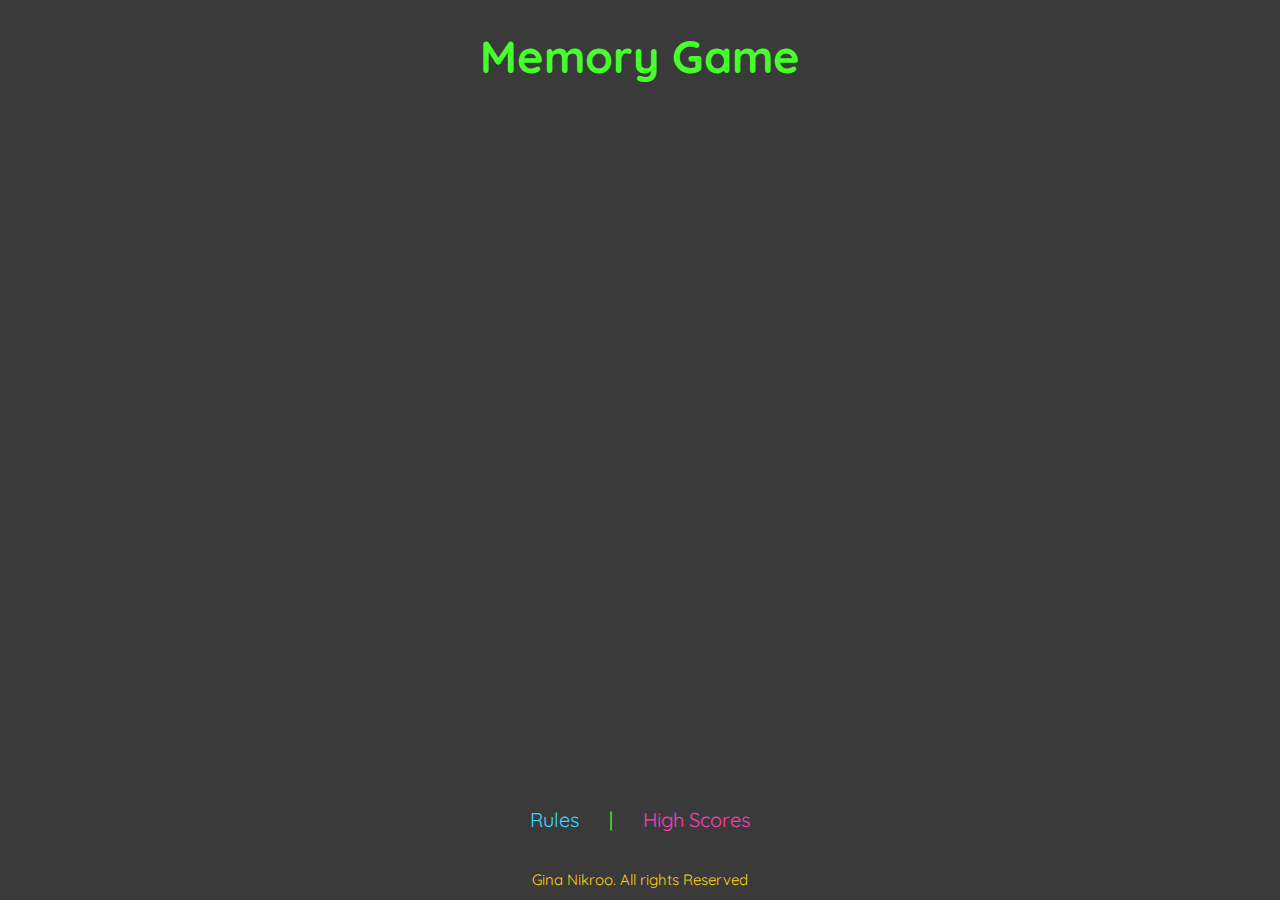
==== index.html @ ca60565d "Add nav to footer. Create styles for document. Add image for card backs" ====
<!DOCTYPE html>
<html lang="en">
<head>
    <meta charset="UTF-8">
    <meta http-equiv="X-UA-Compatible" content="IE=edge">
    <meta name="viewport" content="width=device-width, initial-scale=1.0">
    <link rel="stylesheet" href="assets/css/style.css">
    <title>Memory Game</title>
</head>
<body>
    <header>
        <section id="logo">
            <h1>Memory Game</h1>
        </section>
    </header>
    <main>
        <section id="cards">
            <div></div>
        </section>
    </main>
    <footer class="footer">
        <nav class="nav">
            <div id="rules">Rules</div>
            <div id="seperator">|</div>
            <div id="high-scores">High Scores</div>
        </nav>
        <p id="copyright">
            Gina Nikroo. All rights Reserved
        </p>
    </footer>
    <script src="assets/js/script.js"></script>
</body>
</html>
---- assets/css/style.css ----
@import url('https://fonts.googleapis.com/css2?family=Quicksand:wght@300;400;700&display=swap');

* {
    margin: 0;
    box-sizing: border-box;
    padding: 0;
}

html {
    font-size: 62.5%;
    height: 100%;
}

body {
    height: 100%;
    display: flex;
    flex-direction: column;
    font-size: 2rem;
    line-height: 4rem;
    font-family: 'Quicksand', sans-serif;
    font-weight: 400;
    color: rgb(70, 255, 45);
    background-color: #3a3a3a;
}

header {
    margin: 1rem;
    padding: 2%;
}

h1 {
    text-align: center;
    font-size: 4.5rem;
}

nav {
    padding: 0 48rem;
    margin: 2rem;
    position: relative;
    display: flex;
    justify-content: space-evenly;
}

main {
    margin-top: auto;
}

footer {
    position: relative;
    text-align: center;
    flex-shrink: 0;
}

#copyright {
    font-size: 1.5rem;
    color: rgb(253, 210, 18);
}

#rules {
    color: rgb(58, 216, 255);
}

#high-scores {
    color: rgb(255, 61, 181);
}

#cards {
    display: flex;
}
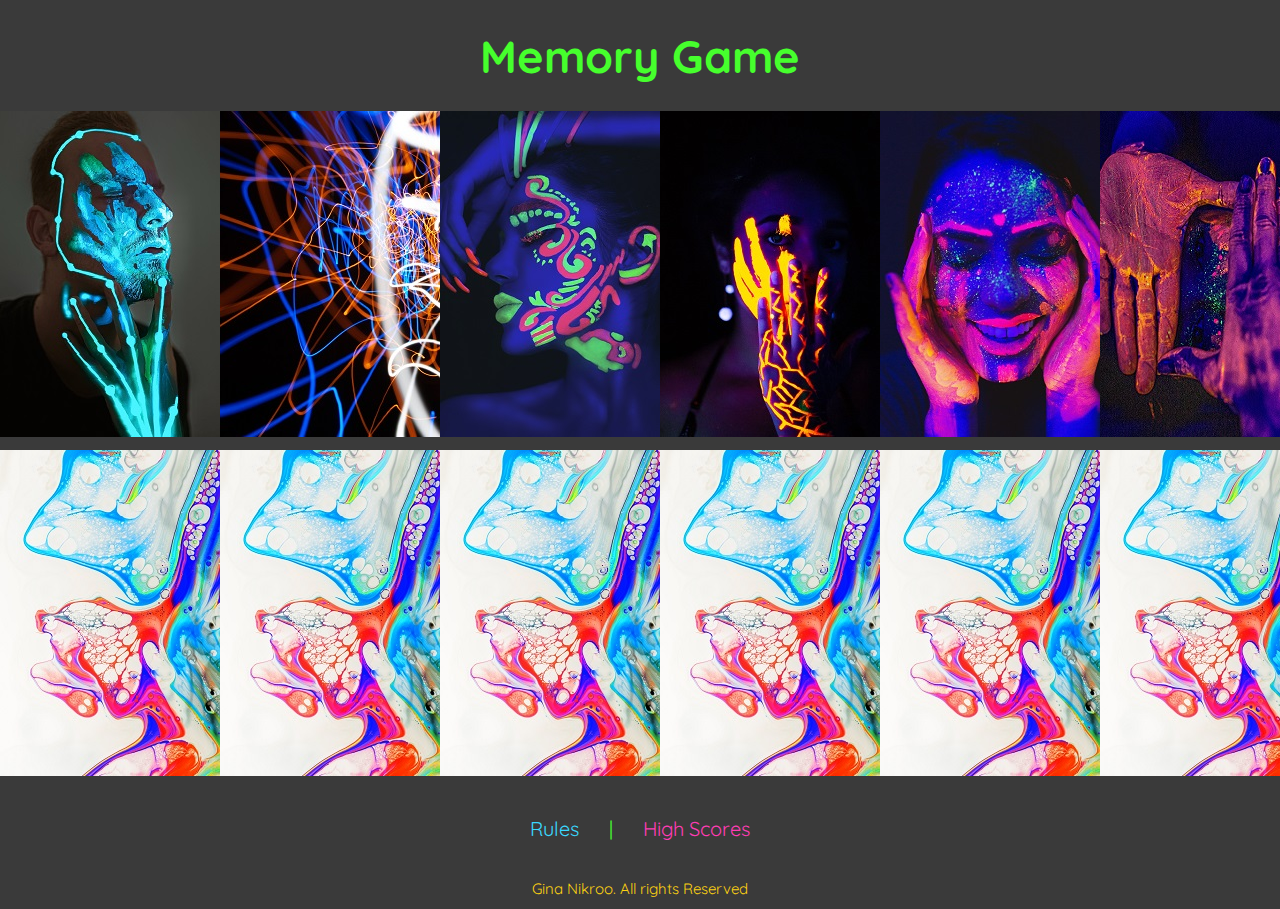
==== commit 0f54b4e9: "Upload images for card face. Upload new image for outer-face" ====
--- a/index.html
+++ b/index.html
@@ -15,7 +15,52 @@
     </header>
     <main>
         <section id="cards">
-            <div></div>
+
+            <div class="card-face">
+                <img class="inner-face" src="assets/images/pexels-clement-percheron-5025308.jpg" alt="Neon painted man">
+                <img class="outer-face" src="assets/images/pexels-alexander-ant-4585185.jpg" alt="Card">
+            </div>
+
+            <div class="card-face">
+                <img class="inner-face" src="assets/images/pexels-dimitry-anikin-4836636 (1).jpg" alt="Neon painted man">
+                <img class="outer-face" src="assets/images/pexels-alexander-ant-4585185.jpg" alt="Card">
+            </div>
+
+            <div class="card-face">
+                <img class="inner-face" src="assets/images/pexels-khashayarsk-6681435.jpg" alt="Neon painted man">
+                <img class="outer-face" src="assets/images/pexels-alexander-ant-4585185.jpg" alt="Card">
+            </div>
+
+            <div class="card-face">
+                <img class="inner-face" src="assets/images/pexels-lucas-pezeta-3374619.jpg" alt="Neon painted man">
+                <img class="outer-face" src="assets/images/pexels-alexander-ant-4585185.jpg" alt="Card">
+            </div>
+
+            <div class="card-face">
+                <img class="inner-face" src="assets/images/pexels-lucas-pezeta-3405547.jpg" alt="Neon painted man">
+                <img class="outer-face" src="assets/images/pexels-alexander-ant-4585185.jpg" alt="Card">
+            </div>
+
+            <div class="card-face">
+                <img class="inner-face" src="assets/images/pexels-lucas-pezeta-4336968.jpg" alt="Neon painted man">
+                <img class="outer-face" src="assets/images/pexels-alexander-ant-4585185.jpg" alt="Card">
+            </div>
+
+            <div class="card-face">
+                <img class="inner-face" src="assets/images/pexels-maddy-freddie-5276620.jpg" alt="Neon painted man">
+                <img class="outer-face" src="assets/images/pexels-alexander-ant-4585185.jpg" alt="Card">
+            </div>
+
+            <div class="card-face">
+                <img class="inner-face" src="assets/images/pexels-maksim-goncharenok-5820028.jpg" alt="Neon painted man">
+                <img class="outer-face" src="assets/images/pexels-alexander-ant-4585185.jpg" alt="Card">
+            </div>
+
+            <div class="card-face">
+                <img class="inner-face" src="assets/images/pexels-maksim-goncharenok-5820032.jpg" alt="Neon painted man">
+                <img class="outer-face" src="assets/images/pexels-alexander-ant-4585185.jpg" alt="Card">
+            </div>
+
         </section>
     </main>
     <footer class="footer">
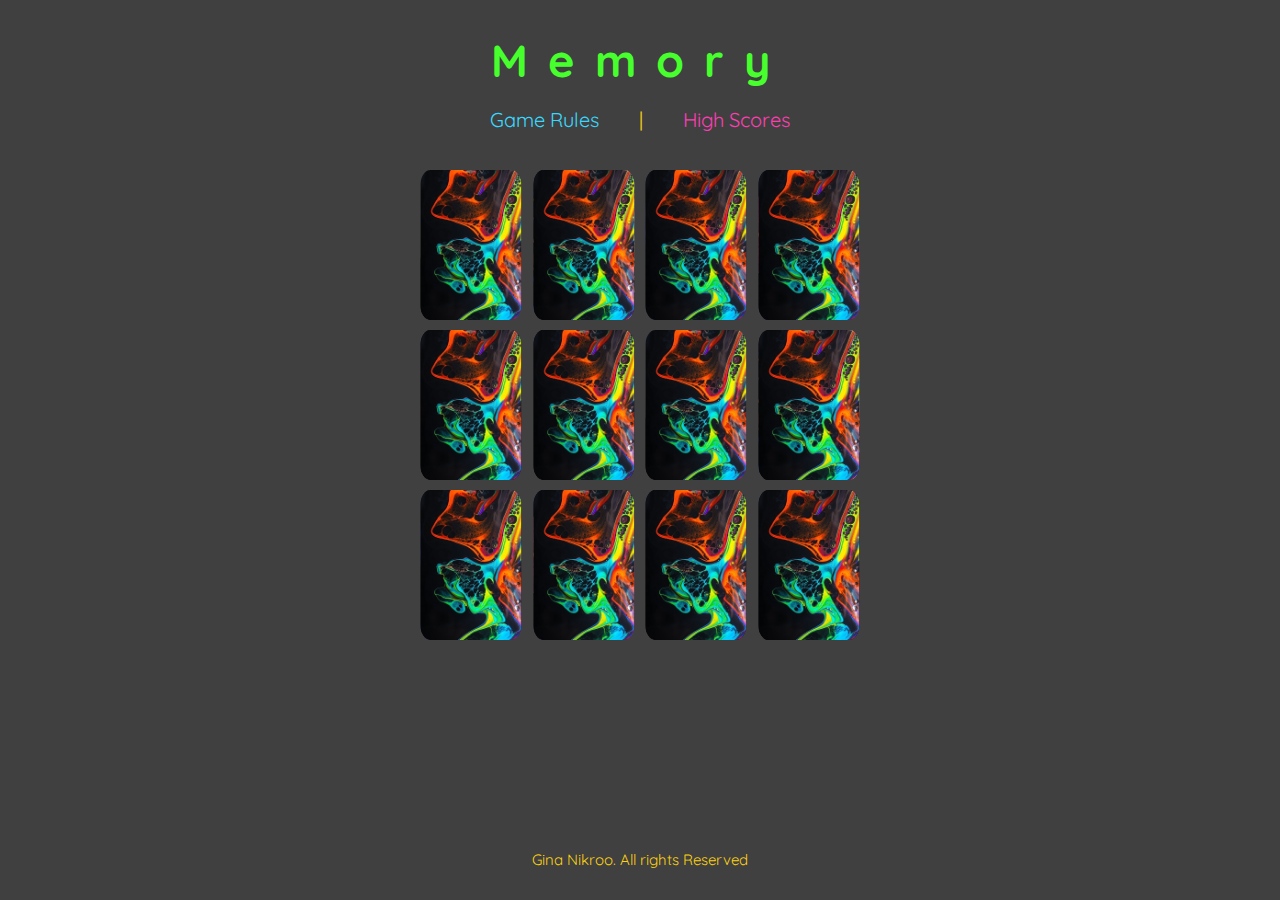
==== commit 3db8658d: "Create and style pages for game rules and high scores." ====
--- a/index.html
+++ b/index.html
@@ -5,70 +5,82 @@
     <meta http-equiv="X-UA-Compatible" content="IE=edge">
     <meta name="viewport" content="width=device-width, initial-scale=1.0">
     <link rel="stylesheet" href="assets/css/style.css">
-    <title>Memory Game</title>
+    <title>Memory</title>
 </head>
 <body>
     <header>
         <section id="logo">
-            <h1>Memory Game</h1>
+            <h1 id="home">Memory</h1>
         </section>
+        <nav class="nav">
+            <div class="rules"><a href="rules.html">Game Rules</a></div>
+            <div class="seperator">|</div>
+            <div class="high-scores"><a href="high-scores.html">High Scores</a></div>
+        </nav>  
     </header>
     <main>
         <section id="cards">
 
-            <div class="card-face">
-                <img class="inner-face" src="assets/images/pexels-clement-percheron-5025308.jpg" alt="Neon painted man">
-                <img class="outer-face" src="assets/images/pexels-alexander-ant-4585185.jpg" alt="Card">
+            <div class="row">
+                <div class="column">
+                    <img class="card-faces inner-face" src="assets/images/pexels-clement-percheron-5025308.jpg" alt="Neon painted man">
+                    <img class="card-faces outer-face" src="assets/images/pexels-alexander-ant-4585185.jpg" alt="Card face">
+                </div>
+                <div class="column">
+                    <img class="card-faces inner-face" src="assets/images/pexels-dimitry-anikin-4836636 (1).jpg" alt="Neon lights">
+                    <img class="card-faces outer-face" src="assets/images/pexels-alexander-ant-4585185.jpg" alt="Card face">
+                </div>
+                <div class="column">
+                    <img class="card-faces inner-face" src="assets/images/pexels-khashayarsk-6681435.jpg" alt="Neon painted woman">
+                    <img class="card-faces outer-face" src="assets/images/pexels-alexander-ant-4585185.jpg" alt="Card face">
+                </div>
+                <div class="column">
+                    <img class="card-faces inner-face" src="assets/images/pexels-lucas-pezeta-4336968.jpg" alt="Neon painted hands">
+                    <img class="card-faces outer-face" src="assets/images/pexels-alexander-ant-4585185.jpg" alt="Card face">
+                </div>
             </div>
 
-            <div class="card-face">
-                <img class="inner-face" src="assets/images/pexels-dimitry-anikin-4836636 (1).jpg" alt="Neon painted man">
-                <img class="outer-face" src="assets/images/pexels-alexander-ant-4585185.jpg" alt="Card">
+            <div class="row">
+                <div class="column">
+                    <img class="card-faces inner-face" src="assets/images/pexels-maksim-goncharenok-5820028.jpg" alt="Mouth neon lights">
+                    <img class="card-faces outer-face" src="assets/images/pexels-alexander-ant-4585185.jpg" alt="Card face">
+                </div>
+                <div class="column">
+                    <img class="card-faces inner-face" src="assets/images/pexels-maksim-goncharenok-5820032.jpg" alt="Rainbow neon lights">
+                    <img class="card-faces outer-face" src="assets/images/pexels-alexander-ant-4585185.jpg" alt="Card face">
+                </div>
+                <div class="column">
+                    <img class="card-faces inner-face" src="assets/images/pexels-clement-percheron-5025308.jpg" alt="Neon painted man">
+                    <img class="card-faces outer-face" src="assets/images/pexels-alexander-ant-4585185.jpg" alt="Card face">
+                </div>
+                <div class="column">
+                    <img class="card-faces inner-face" src="assets/images/pexels-dimitry-anikin-4836636 (1).jpg" alt="Neon lights">
+                    <img class="card-faces outer-face" src="assets/images/pexels-alexander-ant-4585185.jpg" alt="Card face">
+                </div>
             </div>
 
-            <div class="card-face">
-                <img class="inner-face" src="assets/images/pexels-khashayarsk-6681435.jpg" alt="Neon painted man">
-                <img class="outer-face" src="assets/images/pexels-alexander-ant-4585185.jpg" alt="Card">
-            </div>
-
-            <div class="card-face">
-                <img class="inner-face" src="assets/images/pexels-lucas-pezeta-3374619.jpg" alt="Neon painted man">
-                <img class="outer-face" src="assets/images/pexels-alexander-ant-4585185.jpg" alt="Card">
-            </div>
-
-            <div class="card-face">
-                <img class="inner-face" src="assets/images/pexels-lucas-pezeta-3405547.jpg" alt="Neon painted man">
-                <img class="outer-face" src="assets/images/pexels-alexander-ant-4585185.jpg" alt="Card">
-            </div>
-
-            <div class="card-face">
-                <img class="inner-face" src="assets/images/pexels-lucas-pezeta-4336968.jpg" alt="Neon painted man">
-                <img class="outer-face" src="assets/images/pexels-alexander-ant-4585185.jpg" alt="Card">
-            </div>
-
-            <div class="card-face">
-                <img class="inner-face" src="assets/images/pexels-maddy-freddie-5276620.jpg" alt="Neon painted man">
-                <img class="outer-face" src="assets/images/pexels-alexander-ant-4585185.jpg" alt="Card">
-            </div>
-
-            <div class="card-face">
-                <img class="inner-face" src="assets/images/pexels-maksim-goncharenok-5820028.jpg" alt="Neon painted man">
-                <img class="outer-face" src="assets/images/pexels-alexander-ant-4585185.jpg" alt="Card">
-            </div>
-
-            <div class="card-face">
-                <img class="inner-face" src="assets/images/pexels-maksim-goncharenok-5820032.jpg" alt="Neon painted man">
-                <img class="outer-face" src="assets/images/pexels-alexander-ant-4585185.jpg" alt="Card">
+            <div class="row">
+                <div class="column">
+                    <img class="card-faces inner-face" src="assets/images/pexels-khashayarsk-6681435.jpg" alt="Neon painted woman">
+                    <img class="card-faces outer-face" src="assets/images/pexels-alexander-ant-4585185.jpg" alt="Card face">
+                </div>
+                <div class="column">
+                    <img class="card-faces inner-face" src="assets/images/pexels-lucas-pezeta-4336968.jpg" alt="Neon painted hands">
+                    <img class="card-faces outer-face" src="assets/images/pexels-alexander-ant-4585185.jpg" alt="Card face">
+                </div>
+                <div class="column">
+                    <img class="card-faces inner-face" src="assets/images/pexels-maksim-goncharenok-5820028.jpg" alt="Mouth neon lights">
+                    <img class="card-faces outer-face" src="assets/images/pexels-alexander-ant-4585185.jpg" alt="Card face">
+                </div>
+                <div class="column">
+                    <img class="card-faces inner-face" src="assets/images/pexels-maksim-goncharenok-5820032.jpg" alt="Rainbow neon lights">
+                    <img class="card-faces outer-face" src="assets/images/pexels-alexander-ant-4585185.jpg" alt="Card face">
+                </div>
             </div>
 
         </section>
     </main>
     <footer class="footer">
-        <nav class="nav">
-            <div id="rules">Rules</div>
-            <div id="seperator">|</div>
-            <div id="high-scores">High Scores</div>
-        </nav>
         <p id="copyright">
             Gina Nikroo. All rights Reserved
         </p>
--- a/assets/css/style.css
+++ b/assets/css/style.css
@@ -12,58 +12,96 @@
 }
 
 body {
+    display: flex;
+    min-height: 95vh;
+    flex-direction: column;
+    padding: 2rem;
     height: 100%;
-    display: flex;
-    flex-direction: column;
     font-size: 2rem;
     line-height: 4rem;
     font-family: 'Quicksand', sans-serif;
     font-weight: 400;
     color: rgb(70, 255, 45);
-    background-color: #3a3a3a;
+    background-color: #404040;
 }
 
 header {
-    margin: 1rem;
-    padding: 2%;
+    margin: auto;
+    padding-top: 2rem;
 }
 
 h1 {
     text-align: center;
     font-size: 4.5rem;
+    letter-spacing: 2rem;
 }
 
+main {
+    flex: 1;
+}
+
+a {
+    text-decoration: none;
+    color: inherit;
+}
+
+/* nav */
 nav {
-    padding: 0 48rem;
     margin: 2rem;
     position: relative;
     display: flex;
-    justify-content: space-evenly;
+    justify-content: center;
 }
 
-main {
-    margin-top: auto;
+.seperator {
+    padding: 0 4rem;
+    color: rgb(253, 210, 18);
 }
 
+.rules, #rules {
+    color: rgb(58, 216, 255);
+}
+
+.high-scores, #high-scores {
+    color: rgb(255, 61, 181);
+}
+
+/* cards */
+#cards {
+    max-height: 90rem;
+    max-width: 45rem;
+    margin: 0 auto;
+}
+
+.row {
+    display: flex;
+    justify-content: center;
+    min-height: 16rem;
+  }
+  
+.column {
+    width: 25%;
+    height: 7.5rem;
+    margin: 1rem;
+    position: relative;
+}
+
+.card-faces {
+    max-height: 15rem;
+    border-radius: 10%;
+    position: absolute;
+    left: 50%;
+    transform: translateX(-50%);
+}
+
+.outer-face{
+    filter: invert(100%);
+}
+
+/* footer */
 footer {
     position: relative;
     text-align: center;
-    flex-shrink: 0;
-}
-
-#copyright {
     font-size: 1.5rem;
     color: rgb(253, 210, 18);
-}
-
-#rules {
-    color: rgb(58, 216, 255);
-}
-
-#high-scores {
-    color: rgb(255, 61, 181);
-}
-
-#cards {
-    display: flex;
-}
+}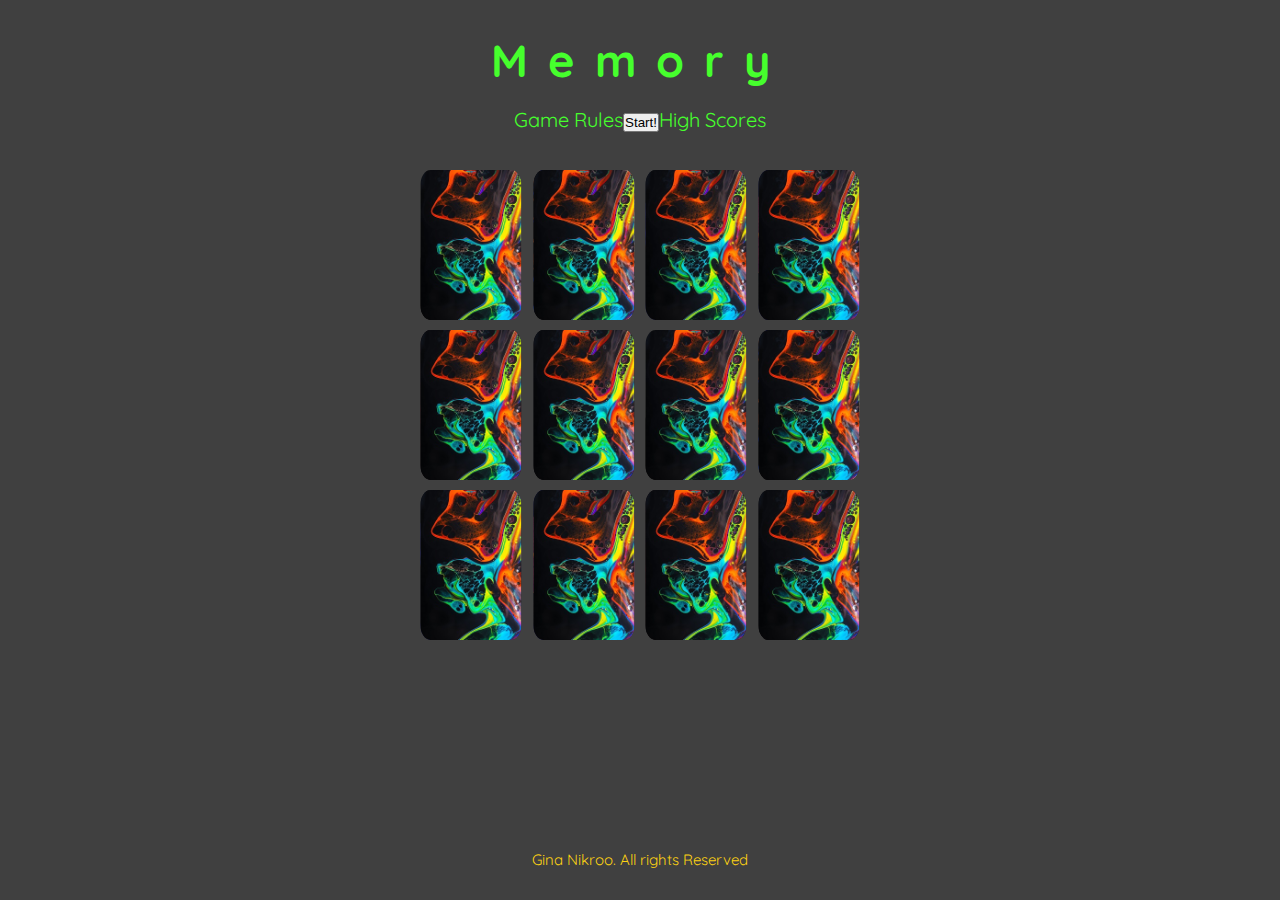
==== commit a3ce54f9: "Reassign start button" ====
--- a/index.html
+++ b/index.html
@@ -10,12 +10,14 @@
 <body>
     <header>
         <section id="logo">
-            <h1 id="home">Memory</h1>
+            <h1 class="pink">Memory</h1>
         </section>
         <nav class="nav">
-            <div class="rules"><a href="rules.html">Game Rules</a></div>
-            <div class="seperator">|</div>
-            <div class="high-scores"><a href="high-scores.html">High Scores</a></div>
+            <div class="blue pill"><a href="rules.html">Game Rules</a></div>
+            <div class="start-button">
+                <button id="start-button" class="orange">Start!</button>
+            </div>
+            <div class="green pill"><a href="high-scores.html">High Scores</a></div>
         </nav>  
     </header>
     <main>
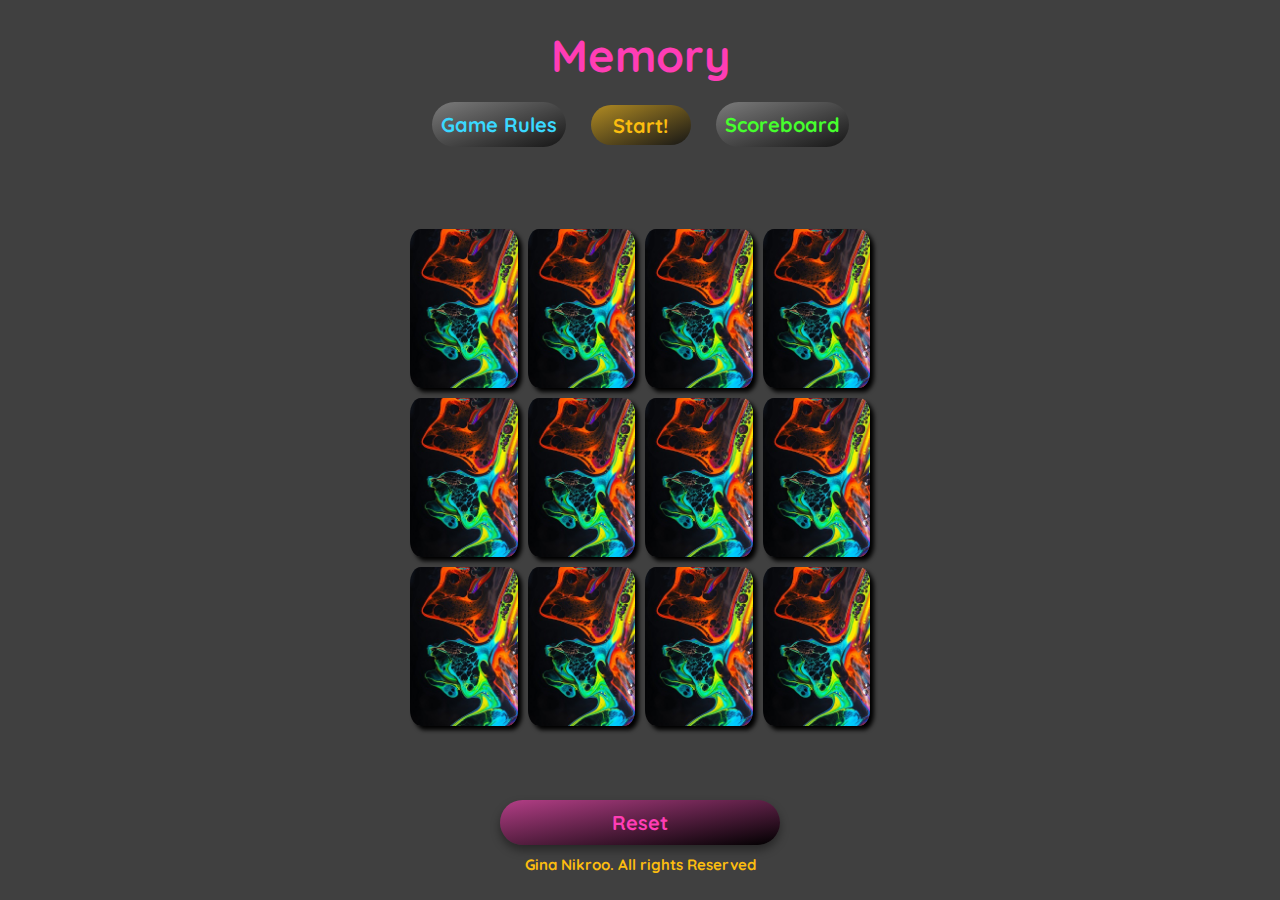
==== commit 429b494f: "Remove form action and upload images for README" ====
--- a/index.html
+++ b/index.html
@@ -5,6 +5,7 @@
     <meta http-equiv="X-UA-Compatible" content="IE=edge">
     <meta name="viewport" content="width=device-width, initial-scale=1.0">
     <link rel="stylesheet" href="assets/css/style.css">
+    <link rel="icon" type="image/x-icon" href="assets/images/favicon.ico"/>
     <title>Memory</title>
 </head>
 <body>
@@ -13,74 +14,150 @@
             <h1 class="pink">Memory</h1>
         </section>
         <nav class="nav">
-            <div class="blue pill"><a href="rules.html">Game Rules</a></div>
-            <div class="start-button">
-                <button id="start-button" class="orange">Start!</button>
+            <div class="nav-buttons blue"><a href="rules.html">Game Rules</a></div>
+            <div class="nav-buttons start-button">
+                <button id="start-button" class="home orange">Start!</button> 
             </div>
-            <div class="green pill"><a href="high-scores.html">High Scores</a></div>
+            <div class="nav-buttons green"><a href="scoreboard.html">Scoreboard</a></div>
         </nav>  
     </header>
     <main>
-        <section id="cards">
-
-            <div class="row">
-                <div class="column">
-                    <img class="card-faces inner-face" src="assets/images/pexels-clement-percheron-5025308.jpg" alt="Neon painted man">
-                    <img class="card-faces outer-face" src="assets/images/pexels-alexander-ant-4585185.jpg" alt="Card face">
+        <ul id="card-grid">
+            <li class="column">
+                <div class="card">
+                    <div class="inner-face">
+                        <img class="card-faces" src="assets/images/pexels-clement-percheron-5025308.jpg" alt="Neon painted man">
+                    </div>
+                    <div class="outer-face">
+                        <img class="card-faces" src="assets/images/pexels-alexander-ant-4585185.jpg" alt="Card face">                    
+                    </div>
                 </div>
-                <div class="column">
-                    <img class="card-faces inner-face" src="assets/images/pexels-dimitry-anikin-4836636 (1).jpg" alt="Neon lights">
-                    <img class="card-faces outer-face" src="assets/images/pexels-alexander-ant-4585185.jpg" alt="Card face">
+            </li>
+            <li class="column">
+                <div class="card">
+                    <div class="inner-face">
+                        <img class="card-faces" src="assets/images/pexels-dimitry-anikin-4836636.jpg" alt="Neon lights">
+                    </div>
+                    <div class="outer-face">
+                        <img class="card-faces" src="assets/images/pexels-alexander-ant-4585185.jpg" alt="Card face">                    
+                    </div>
                 </div>
-                <div class="column">
-                    <img class="card-faces inner-face" src="assets/images/pexels-khashayarsk-6681435.jpg" alt="Neon painted woman">
-                    <img class="card-faces outer-face" src="assets/images/pexels-alexander-ant-4585185.jpg" alt="Card face">
+            </li>
+            <li class="column">
+                <div class="card">
+                    <div class="inner-face">
+                        <img class="card-faces" src="assets/images/pexels-khashayarsk-6681435.jpg" alt="Neon painted woman">                  
+                    </div>
+                    <div class="outer-face">
+                        <img class="card-faces" src="assets/images/pexels-alexander-ant-4585185.jpg" alt="Card face">                    
+                    </div>
                 </div>
-                <div class="column">
-                    <img class="card-faces inner-face" src="assets/images/pexels-lucas-pezeta-4336968.jpg" alt="Neon painted hands">
-                    <img class="card-faces outer-face" src="assets/images/pexels-alexander-ant-4585185.jpg" alt="Card face">
+            </li>
+            <li class="column">
+                <div class="card">
+                    <div class="inner-face">
+                        <img class="card-faces" src="assets/images/pexels-lucas-pezeta-4336968.jpg" alt="Neon painted hands">
+                    </div>
+                    <div class="outer-face">
+                        <img class="card-faces" src="assets/images/pexels-alexander-ant-4585185.jpg" alt="Card face">
+                    </div>
                 </div>
+            </li>
+            <li class="column">
+                <div class="card">
+                    <div class="inner-face">
+                        <img class="card-faces" src="assets/images/pexels-maksim-goncharenok-5820028.jpg" alt="Mouth neon lights">
+                    </div>
+                    <div class="outer-face">
+                        <img class="card-faces" src="assets/images/pexels-alexander-ant-4585185.jpg" alt="Card face">                    
+                    </div>
+                </div>
+            </li>
+            <li class="column">
+                <div class="card">
+                    <div class="inner-face">
+                        <img class="card-faces" src="assets/images/pexels-maksim-goncharenok-5820032.jpg" alt="Rainbow neon lights">
+                    </div>
+                    <div class="outer-face">
+                        <img class="card-faces" src="assets/images/pexels-alexander-ant-4585185.jpg" alt="Card face">
+                    </div>
+                </div>
+            </li>
+            <li class="column">
+                <div class="card">
+                    <div class="inner-face">
+                        <img class="card-faces" src="assets/images/pexels-clement-percheron-5025308.jpg" alt="Neon painted man">
+                    </div>
+                    <div class="outer-face">
+                        <img class="card-faces" src="assets/images/pexels-alexander-ant-4585185.jpg" alt="Card face">
+                    </div>
+                </div>
+            </li>
+            <li class="column">
+                <div class="card">
+                    <div class="inner-face">
+                        <img class="card-faces" src="assets/images/pexels-dimitry-anikin-4836636.jpg" alt="Neon lights">
+                    </div>
+                    <div class="outer-face">
+                        <img class="card-faces" src="assets/images/pexels-alexander-ant-4585185.jpg" alt="Card face">
+                    </div>
+                </div>
+            </li>
+            <li class="column">
+                <div class="card">
+                    <div class="inner-face">
+                        <img class="card-faces" src="assets/images/pexels-khashayarsk-6681435.jpg" alt="Neon painted woman">
+                    </div>
+                    <div class="outer-face">
+                        <img class="card-faces" src="assets/images/pexels-alexander-ant-4585185.jpg" alt="Card face">
+                    </div>
+                </div>
+            </li>
+            <li class="column">
+                <div class="card">
+                    <div class="inner-face">
+                        <img class="card-faces" src="assets/images/pexels-lucas-pezeta-4336968.jpg" alt="Neon painted hands">
+                    </div>
+                    <div class="outer-face">
+                        <img class="card-faces" src="assets/images/pexels-alexander-ant-4585185.jpg" alt="Card face">
+                    </div>
+                </div>
+            </li>
+            <li class="column">
+                <div class="card">
+                    <div class="inner-face">
+                        <img class="card-faces" src="assets/images/pexels-maksim-goncharenok-5820028.jpg" alt="Mouth neon lights">
+                    </div>
+                    <div class="outer-face">
+                        <img class="card-faces" src="assets/images/pexels-alexander-ant-4585185.jpg" alt="Card face">
+                    </div>
+                </div>
+            </li>
+            <li class="column">
+                <div class="card">
+                    <div class="inner-face">
+                        <img class="card-faces" src="assets/images/pexels-maksim-goncharenok-5820032.jpg" alt="Rainbow neon lights">
+                    </div>
+                    <div class="outer-face">
+                        <img class="card-faces" src="assets/images/pexels-alexander-ant-4585185.jpg" alt="Card face">
+                    </div>
+                </div>
+            </li>
+        </ul>     
+        <div id="game-modal" class="modal">
+            <div class="modal-content">
+                <form method="post" id="scoreboard-form">
+                    <p class="green">Congratulations! You won in <span class="game-time"></span> seconds!</p>
+                    <p class="blue">Enter your name to add to the scoreboard!</p>
+                    <label class="purple" for="score-name">Name</label>
+                    <input class="text-input" id="score-name" type="text" name="score_name" required>
+                    <input id="add-button" type="submit" value="Submit">
+                </form>
             </div>
-
-            <div class="row">
-                <div class="column">
-                    <img class="card-faces inner-face" src="assets/images/pexels-maksim-goncharenok-5820028.jpg" alt="Mouth neon lights">
-                    <img class="card-faces outer-face" src="assets/images/pexels-alexander-ant-4585185.jpg" alt="Card face">
-                </div>
-                <div class="column">
-                    <img class="card-faces inner-face" src="assets/images/pexels-maksim-goncharenok-5820032.jpg" alt="Rainbow neon lights">
-                    <img class="card-faces outer-face" src="assets/images/pexels-alexander-ant-4585185.jpg" alt="Card face">
-                </div>
-                <div class="column">
-                    <img class="card-faces inner-face" src="assets/images/pexels-clement-percheron-5025308.jpg" alt="Neon painted man">
-                    <img class="card-faces outer-face" src="assets/images/pexels-alexander-ant-4585185.jpg" alt="Card face">
-                </div>
-                <div class="column">
-                    <img class="card-faces inner-face" src="assets/images/pexels-dimitry-anikin-4836636 (1).jpg" alt="Neon lights">
-                    <img class="card-faces outer-face" src="assets/images/pexels-alexander-ant-4585185.jpg" alt="Card face">
-                </div>
-            </div>
-
-            <div class="row">
-                <div class="column">
-                    <img class="card-faces inner-face" src="assets/images/pexels-khashayarsk-6681435.jpg" alt="Neon painted woman">
-                    <img class="card-faces outer-face" src="assets/images/pexels-alexander-ant-4585185.jpg" alt="Card face">
-                </div>
-                <div class="column">
-                    <img class="card-faces inner-face" src="assets/images/pexels-lucas-pezeta-4336968.jpg" alt="Neon painted hands">
-                    <img class="card-faces outer-face" src="assets/images/pexels-alexander-ant-4585185.jpg" alt="Card face">
-                </div>
-                <div class="column">
-                    <img class="card-faces inner-face" src="assets/images/pexels-maksim-goncharenok-5820028.jpg" alt="Mouth neon lights">
-                    <img class="card-faces outer-face" src="assets/images/pexels-alexander-ant-4585185.jpg" alt="Card face">
-                </div>
-                <div class="column">
-                    <img class="card-faces inner-face" src="assets/images/pexels-maksim-goncharenok-5820032.jpg" alt="Rainbow neon lights">
-                    <img class="card-faces outer-face" src="assets/images/pexels-alexander-ant-4585185.jpg" alt="Card face">
-                </div>
-            </div>
-
-        </section>
+        </div>
+        <div class="reset-parent">
+            <button id="reset-button" class="pink">Reset</button>
+        </div>
     </main>
     <footer class="footer">
         <p id="copyright">
--- a/assets/css/style.css
+++ b/assets/css/style.css
@@ -4,6 +4,7 @@
     margin: 0;
     box-sizing: border-box;
     padding: 0;
+    -webkit-tap-highlight-color: transparent;
 }
 
 html {
@@ -14,30 +15,32 @@
 body {
     display: flex;
     min-height: 95vh;
+    max-width: 95vw;
+    margin: auto;
     flex-direction: column;
-    padding: 2rem;
+    padding: 1.5rem;
     height: 100%;
     font-size: 2rem;
     line-height: 4rem;
     font-family: 'Quicksand', sans-serif;
     font-weight: 400;
-    color: rgb(70, 255, 45);
+    color: white;
     background-color: #404040;
-}
-
-header {
-    margin: auto;
-    padding-top: 2rem;
-}
-
-h1 {
-    text-align: center;
-    font-size: 4.5rem;
-    letter-spacing: 2rem;
 }
 
 main {
     flex: 1;
+    display: flex;
+    flex-direction: column;
+}
+
+header {
+    padding-top: 2rem;
+}
+
+h1 {
+    text-align: center;
+    font-size: 4.5rem;
 }
 
 a {
@@ -45,63 +48,365 @@
     color: inherit;
 }
 
+#logo {
+    padding-bottom: 1rem;
+}
+
 /* nav */
 nav {
+    font-weight: 700;
     margin: 2rem;
     position: relative;
     display: flex;
     justify-content: center;
 }
 
-.seperator {
-    padding: 0 4rem;
-    color: rgb(253, 210, 18);
-}
-
-.rules, #rules {
-    color: rgb(58, 216, 255);
-}
-
-.high-scores, #high-scores {
-    color: rgb(255, 61, 181);
-}
-
+nav a {
+    padding: 1rem 0.9rem;
+    border: none;
+    background-image: linear-gradient(to bottom right,rgba(182, 182, 182, 0.5), rgba(0, 0, 0, 0.65));
+    border-radius: 2.5rem;
+}
+
+.nav-buttons {
+    padding: 0 1rem;
+    text-align: center;
+}
+
+/* start button */
+#start-button {
+    height: 100%;
+    width: 10rem;
+    margin: 0px 0.5rem;
+    border: none;
+    background-color: inherit;
+    font-family: inherit;
+    background-image: linear-gradient(to bottom right, rgba(252, 189, 15, .6), rgba(0, 0, 0, 0.65));
+    border-radius: 2.5rem;
+    font-weight: 700;
+    font-size: inherit;
+    cursor: pointer;
+    text-align: center;
+}
+
+
+/* home page */
 /* cards */
-#cards {
-    max-height: 90rem;
-    max-width: 45rem;
+#card-grid {
+    flex-grow: 1;
+    padding: 0;
+    list-style: none;
+    display: flex;
+    flex-wrap: wrap;
+    max-width: 47rem;
     margin: 0 auto;
-}
-
-.row {
-    display: flex;
-    justify-content: center;
-    min-height: 16rem;
-  }
+    cursor: auto;
+    align-content: center;
+}
+
+.column {
+    perspective: 1000px;
+    -webkit-perspective: 1000px;
+    width: calc(25% - 1rem);
+    position: relative;
+    margin: 5px;
+    align-items: center;
+}
+
+.thirds{
+    width: calc(33.333% - 10px);
+}
   
-.column {
-    width: 25%;
-    height: 7.5rem;
-    margin: 1rem;
-    position: relative;
+.card {
+    transform-style: preserve-3d;
+    transition: transform 0.6s;
+    width: 100%;
+    max-width: 20rem;
+    margin: 0 auto;
+    height: auto;
+    vertical-align: middle;
 }
 
 .card-faces {
-    max-height: 15rem;
     border-radius: 10%;
+    width: 100%;
+    height: auto;
+    display: block;
+    box-shadow: 4px 4px 4px black;
+}
+
+.inner-face, .outer-face {
+    transition: transform 0.6s;
+    -webkit-backface-visibility: hidden;
+    backface-visibility: hidden;
+    visibility:visible;
+}
+
+.inner-face {
+    transform: rotateY(180deg);    
+    -webkit-transform: rotateY(180deg);
+    position: absolute;
+}
+
+.column > .flipped {
+    transform: rotateY(180deg);
+    -webkit-transform: rotateY(180deg);
+}
+
+.column > .match {
+    transform: rotateY(180deg);
+    -webkit-transform: rotateY(180deg);
+    cursor: auto;
+}
+
+/* reset button */
+#reset-button, #cookie-button {
+    display: block;
+    height: 4.5rem;
+    width: 28rem;
+    margin: 1rem auto 0 auto;
+    border: none;
+    background-color: inherit;
+    font-family: inherit;
+    background-image: linear-gradient(to bottom right,rgb(255, 61, 181, .6), rgb(0, 0, 0));
+    border-radius: 2.5rem;
+    font-weight: 700;
+    font-size: inherit;
+    cursor: pointer;
+    text-align: center;    
+    box-shadow: 0 5px 10px rgba(0, 0, 0, 0.4);
+    transition: all 0.3s;
+    cursor: pointer;
+}
+
+
+button:hover {
+    box-shadow: 0 15px 25px -5px rgba(0, 0, 0, 0.4);
+    transform: scale(1.03);
+}
+
+button:active{
+    box-shadow: 0px 4px 8px rgba(0, 0, 0, 0.3);
+    transform: scale(.98);
+}
+
+/* game modal */
+.modal {
+    display: none;
+    position: fixed;
+    z-index: 1;
+    padding-top: 25rem;
+    left: 0;
+    top: 0;
+    width: 100%;
+    height: 100%;
+    overflow: auto;
+    background-color: rgba(0,0,0,0.4);
+}
+
+.modal-content {
+    background-color: black;
+    margin: auto;
+    padding: 20px;
+    border-radius: 2.5rem;
+    text-align: center;
     position: absolute;
     left: 50%;
-    transform: translateX(-50%);
-}
-
-.outer-face{
-    filter: invert(100%);
-}
+    top: 50%;
+    width: 80%;
+    transform: translateX(-50%) translateY(-50%);
+    font-weight: 700;
+}
+
+input[type=text] {
+    font-family: inherit;
+    font-size: inherit;
+    text-align: center;
+    padding: 1rem 2rem;
+    width: 24rem;
+    display: inline-block;
+    border: 1px solid black;
+    border-radius: 1rem;
+}
+
+input[type=submit] {
+    display: block;
+    height: 3.5rem;
+    width: 11rem;
+    margin: 1rem auto 0 auto;
+    border: none;
+    background-color: inherit;
+    font-family: inherit;
+    background-image: linear-gradient(to bottom right,rgb(58, 216, 255, 0.7), rgb(0, 0, 0));
+    border-radius: 2.5rem;
+    font-weight: 700;
+    font-size: inherit;
+    cursor: pointer;
+    color: inherit;
+    color: rgb(58, 216, 255);
+}
+
+/* rule page */
+#game-rules {
+    text-align: center;
+    padding: 4rem 5rem;
+}
+
+/* scoreboard */
+ul {
+    padding-top: 2rem;
+    text-align: center;
+}
+
+li {
+    display: flex;
+    width: 100%;
+}
+
+#scoreboard-layout {
+    flex-grow: 1;
+    margin: auto;
+    width: 50rem;
+    text-align: center;
+}
+
+li span {
+    text-align: center;
+    padding: 0 2rem;
+}
+
+.clear {
+    text-align: center;
+    font-size: smaller;
+}
+
+#scoreboard {
+    height: 100%;
+    width: 50rem;
+    margin: auto;
+    text-align: center;
+}
+
+#scoreboard li {
+    padding: 0px 3rem;
+    justify-content: space-between;
+    text-decoration: none;
+    list-style-type: none;
+}
+
+#scoreboard li:first-child {
+    font-weight: 700;
+    justify-content: space-around;
+}
+
+/* text colors */
+.pink {
+    color: rgb(255, 61, 181);
+}
+
+.orange {
+    color: rgb(252, 189, 15);
+}
+
+.yellow {
+    color: rgb(238, 255, 0);
+}
+
+.green {
+    color: rgb(70, 255, 45);
+}
+
+.blue {
+    color: rgb(58, 216, 255);
+}
+
+.purple {
+    color: rgb(187, 23, 219);
+}
+
 
 /* footer */
 footer {
     position: relative;
+    font-weight: 700;
     text-align: center;
     font-size: 1.5rem;
-    color: rgb(253, 210, 18);
+    color: rgb(252, 189, 15);
+}
+
+/* for screens sizes from 572px wide and down */
+@media screen and (max-width: 572px){
+    nav {
+        margin: auto;
+        width: 100%;
+    }
+
+    li span {
+        font-size: 1.5rem;
+    }
+    
+    nav a {
+        font-size: 1.5rem;
+        padding: 1rem 0.9rem;
+        background-image: linear-gradient(to bottom right,rgba(182, 182, 182, 0), rgba(0, 0, 0, 0));
+    }
+    
+    #game-rules {
+        padding: 0;
+    }
+
+    .nav-buttons {
+        padding: 0;
+        text-align: center;
+    }
+
+    #start-button {
+        padding: 1rem 0;
+        font-size: 1.5rem;
+        width: 6rem;
+        margin: 0;
+        font-size: 1.5rem;
+    }
+
+    #reset-button, #cookie-button {
+        height: 3rem;
+        font-size: 1.5rem;
+        width: 16rem;
+    }
+}
+
+/* for screens sizes from 450px wide and down */
+@media screen and (max-width: 450px){
+    h1 {
+        font-size: 4rem;
+    }
+
+    input[type=text] {
+        padding: 0.5rem 0.5rem;
+        margin: 1rem 0;
+        width: 17rem;
+    }
+
+    .reset-parent {
+        display: grid;
+        justify-content: center;
+        align-content: center;
+    }
+
+    #scoreboard-layout {
+        height: 100%;
+        width: 100%;
+    }
+
+    #scoreboard {
+        width: 100%;
+    }
+
+    .column {
+        width: calc(33.33% - 1rem);
+    }
+
+    #card-grid {
+        max-width: 28rem;
+    }
 }